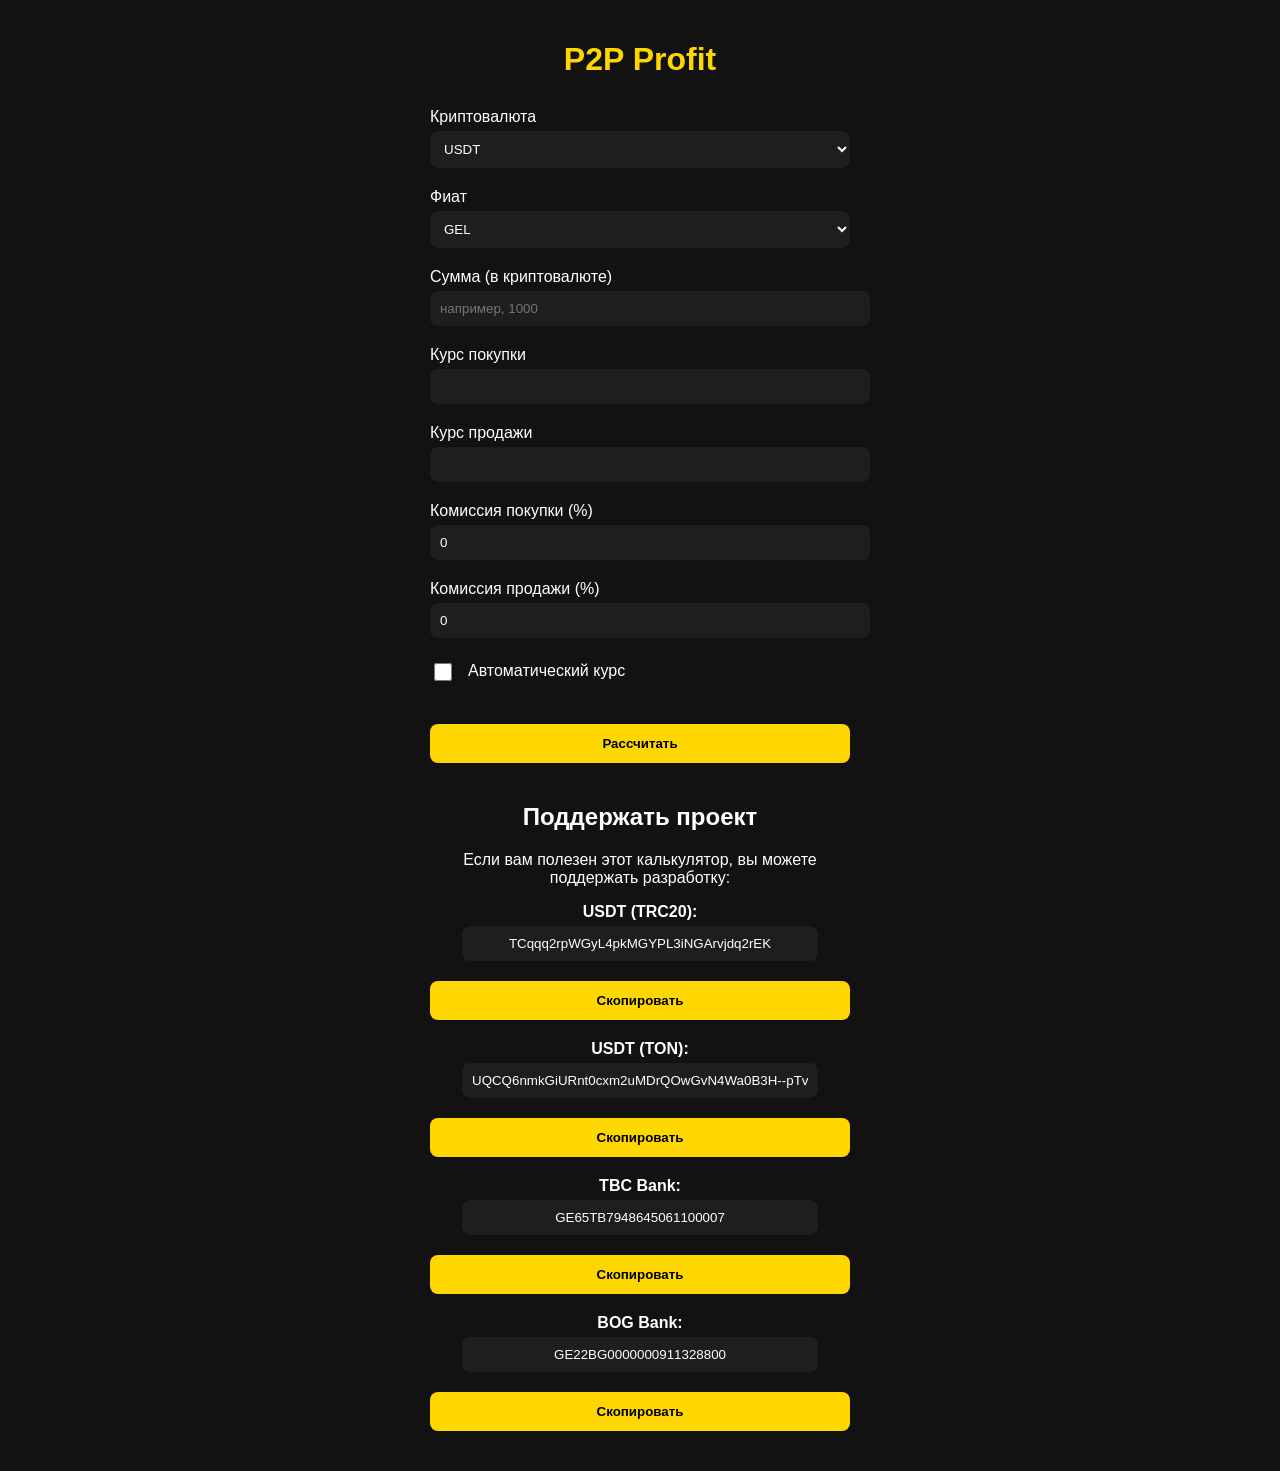
==== index.html @ 3b1125b8 "Update index.html" ====
<!DOCTYPE html>
<html lang="ru">
<head>
  <meta charset="UTF-8" />
  <meta name="viewport" content="width=device-width, initial-scale=1.0" />
  <title>P2P Profit</title>
  <link rel="stylesheet" href="style.css" />
  <script defer src="exchange-rate.js"></script>

  <!-- Google Analytics -->
  <script async src="https://www.googletagmanager.com/gtag/js?id=G-XE5ZMJ4SQ3"></script>
  <script>
    window.dataLayer = window.dataLayer || [];
    function gtag(){dataLayer.push(arguments);}
    gtag('js', new Date());
    gtag('config', 'G-XE5ZMJ4SQ3');
  </script>
</head>
<body>
  <div id="container">
    <h1>P2P Profit</h1>

    <div class="form-group">
      <label>Криптовалюта</label>
      <select id="crypto">
        <option value="tether">USDT</option>
        <option value="usd-coin">USDC</option>
        <option value="bitcoin">BTC</option>
        <option value="ethereum">ETH</option>
      </select>
    </div>

    <div class="form-group">
      <label>Фиат</label>
      <select id="fiat">
        <option value="gel">GEL</option>
        <option value="usd">USD</option>
        <option value="eur">EUR</option>
        <option value="rub">RUB</option>
      </select>
    </div>

    <div class="form-group">
      <label>Сумма (в криптовалюте)</label>
      <input type="number" id="amount" placeholder="например, 1000" />
    </div>

    <div class="form-group">
      <label>Курс покупки</label>
      <input type="number" id="buyRate" step="any" />
    </div>

    <div class="form-group">
      <label>Курс продажи</label>
      <input type="number" id="sellRate" step="any" />
    </div>

    <div class="form-group">
      <label>Комиссия покупки (%)</label>
      <input type="number" id="buyFee" value="0" />
    </div>

    <div class="form-group">
      <label>Комиссия продажи (%)</label>
      <input type="number" id="sellFee" value="0" />
    </div>

    <div class="form-group auto-rate">
      <label><input type="checkbox" id="autoRate" /> Автоматический курс</label>
    </div>

    <button onclick="calculateProfit()">Рассчитать</button>

    <div id="results" class="results-box">
      <p id="buyRateResult"></p>
      <p id="sellRateResult"></p>
      <p id="spreadNoFee"></p>
      <p id="spreadWithFee"></p>
      <p id="spent"></p>
      <p id="received"></p>
      <p id="netProfit"></p>
    </div>

    <!-- Блок поддержки -->
    <div style="text-align: center; margin-top: 40px;">
      <h2>Поддержать проект</h2>
      <p>Если вам полезен этот калькулятор, вы можете поддержать разработку:</p>

      <div style="margin-bottom: 20px;">
        <strong>USDT (TRC20):</strong><br>
        <input type="text" id="usdtTRC" value="TCqqq2rpWGyL4pkMGYPL3iNGArvjdq2rEK" readonly style="width: 80%; text-align: center;">
        <button onclick="copyToClipboard('usdtTRC')">Скопировать</button>
      </div>

      <div style="margin-bottom: 20px;">
        <strong>USDT (TON):</strong><br>
        <input type="text" id="usdtTON" value="UQCQ6nmkGiURnt0cxm2uMDrQOwGvN4Wa0B3H--pTvqBwQ6Vh" readonly style="width: 80%; text-align: center;">
        <button onclick="copyToClipboard('usdtTON')">Скопировать</button>
      </div>

      <div style="margin-bottom: 20px;">
        <strong>TBC Bank:</strong><br>
        <input type="text" id="tbcBank" value="GE65TB7948645061100007" readonly style="width: 80%; text-align: center;">
        <button onclick="copyToClipboard('tbcBank')">Скопировать</button>
      </div>

      <div style="margin-bottom: 20px;">
        <strong>BOG Bank:</strong><br>
        <input type="text" id="bogBank" value="GE22BG0000000911328800" readonly style="width: 80%; text-align: center;">
        <button onclick="copyToClipboard('bogBank')">Скопировать</button>
      </div>

      <p id="copyStatus" style="color: green; font-weight: bold;"></p>
    </div>

    <script>
      function copyToClipboard(id) {
        const input = document.getElementById(id);
        input.select();
        input.setSelectionRange(0, 99999);
        document.execCommand("copy");
        const status = document.getElementById("copyStatus");
        status.textContent = "Скопировано!";
        setTimeout(() => { status.textContent = ""; }, 2000);
      }
    </script>
  </div>
</body>
</html>
---- style.css ----
body {
  background-color: #121212;
  color: white;
  font-family: sans-serif;
  margin: 0;
  padding: 0 15px;
}
#container {
  max-width: 420px;
  margin: 0 auto;
  padding: 20px;
}
h1 {
  color: #FFD700;
  text-align: center;
  margin-bottom: 30px;
}
input, select {
  width: 100%;
  padding: 10px;
  margin-top: 5px;
  border: none;
  border-radius: 8px;
  background-color: #1e1e1e;
  color: white;
}
button {
  background-color: #FFD700;
  color: black;
  padding: 12px;
  width: 100%;
  border: none;
  border-radius: 8px;
  font-weight: bold;
  margin-top: 20px;
}
.form-group {
  margin-bottom: 20px;
}
.auto-rate label {
  display: flex;
  align-items: center;
  gap: 10px;
}
.ad-banner {
  background-color: #2e2e2e;
  padding: 10px;
  border-radius: 8px;
  margin-top: 15px;
  text-align: center;
}
.results-box {
  margin-top: 20px;
}
.results-box p {
  margin: 4px 0;
}
.results-box p span {
  color: #FFD700;
}
#autoRate {
  width: 18px;
  height: 18px;
  accent-color: #FFD700;
  vertical-align: middle;
  margin-right: 6px;
}
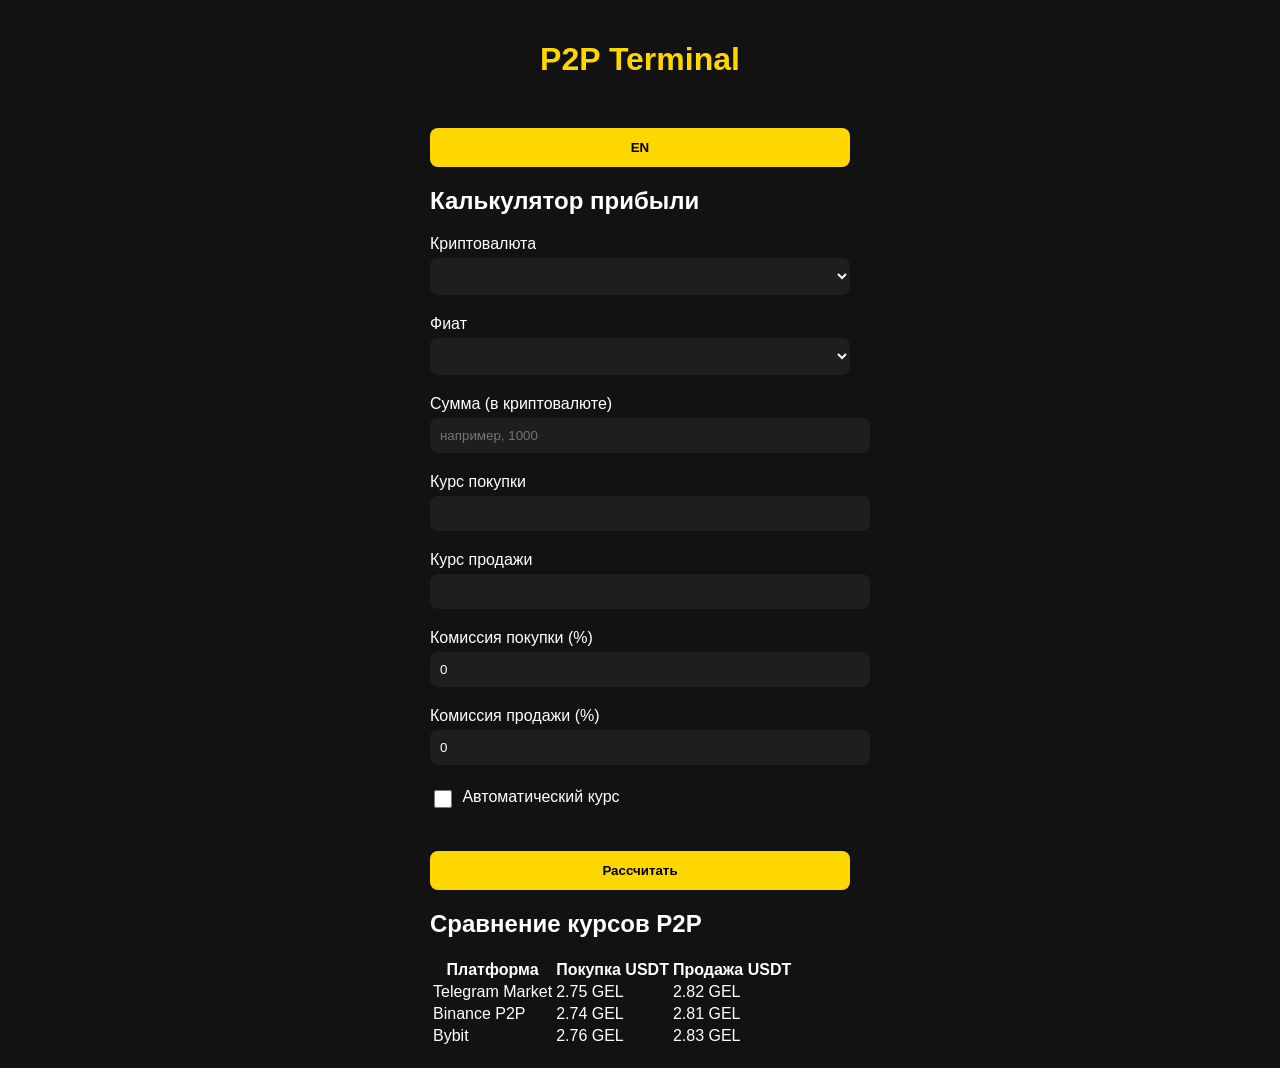
==== commit 7183a1a9: "Update index.html" ====
--- a/index.html
+++ b/index.html
@@ -3,70 +3,61 @@
 <head>
   <meta charset="UTF-8" />
   <meta name="viewport" content="width=device-width, initial-scale=1.0" />
-  <title>P2P Profit</title>
+  <title>P2P Terminal</title>
   <link rel="stylesheet" href="style.css" />
   <script defer src="exchange-rate.js"></script>
-
-  <!-- Google Analytics -->
-  <script async src="https://www.googletagmanager.com/gtag/js?id=G-XE5ZMJ4SQ3"></script>
-  <script>
-    window.dataLayer = window.dataLayer || [];
-    function gtag(){dataLayer.push(arguments);}
-    gtag('js', new Date());
-    gtag('config', 'G-XE5ZMJ4SQ3');
-  </script>
 </head>
 <body>
-  <div id="container">
-    <h1>P2P Profit</h1>
+<div id="container">
+
+  <div class="header">
+    <h1 id="title">P2P Terminal</h1>
+    <button id="language-toggle" onclick="switchLanguage()">EN</button>
+  </div>
+
+  <!-- Калькулятор -->
+  <section id="calculator" class="card">
+    <h2>Калькулятор прибыли</h2>
 
     <div class="form-group">
-      <label>Криптовалюта</label>
-      <select id="crypto">
-        <option value="tether">USDT</option>
-        <option value="usd-coin">USDC</option>
-        <option value="bitcoin">BTC</option>
-        <option value="ethereum">ETH</option>
-      </select>
+      <label id="label-crypto">Криптовалюта</label>
+      <select id="crypto"></select>
     </div>
 
     <div class="form-group">
-      <label>Фиат</label>
-      <select id="fiat">
-        <option value="gel">GEL</option>
-        <option value="usd">USD</option>
-        <option value="eur">EUR</option>
-        <option value="rub">RUB</option>
-      </select>
+      <label id="label-fiat">Фиат</label>
+      <select id="fiat"></select>
     </div>
 
     <div class="form-group">
-      <label>Сумма (в криптовалюте)</label>
+      <label id="label-amount">Сумма (в криптовалюте)</label>
       <input type="number" id="amount" placeholder="например, 1000" />
     </div>
 
     <div class="form-group">
-      <label>Курс покупки</label>
+      <label id="label-buy">Курс покупки</label>
       <input type="number" id="buyRate" step="any" />
     </div>
 
     <div class="form-group">
-      <label>Курс продажи</label>
+      <label id="label-sell">Курс продажи</label>
       <input type="number" id="sellRate" step="any" />
     </div>
 
     <div class="form-group">
-      <label>Комиссия покупки (%)</label>
+      <label id="label-buyFee">Комиссия покупки (%)</label>
       <input type="number" id="buyFee" value="0" />
     </div>
 
     <div class="form-group">
-      <label>Комиссия продажи (%)</label>
+      <label id="label-sellFee">Комиссия продажи (%)</label>
       <input type="number" id="sellFee" value="0" />
     </div>
 
-    <div class="form-group auto-rate">
-      <label><input type="checkbox" id="autoRate" /> Автоматический курс</label>
+    <div class="form-group">
+      <label id="label-auto">
+        <input type="checkbox" id="autoRate" /> Автоматический курс
+      </label>
     </div>
 
     <button onclick="calculateProfit()">Рассчитать</button>
@@ -80,50 +71,39 @@
       <p id="received"></p>
       <p id="netProfit"></p>
     </div>
+  </section>
 
-    <!-- Блок поддержки -->
-    <div style="text-align: center; margin-top: 40px;">
-      <h2>Поддержать проект</h2>
-      <p>Если вам полезен этот калькулятор, вы можете поддержать разработку:</p>
+  <!-- Таблица -->
+  <section id="rates" class="card">
+    <h2>Сравнение курсов P2P</h2>
+    <table>
+      <thead>
+        <tr>
+          <th>Платформа</th>
+          <th>Покупка USDT</th>
+          <th>Продажа USDT</th>
+        </tr>
+      </thead>
+      <tbody>
+        <tr>
+          <td>Telegram Market</td>
+          <td>2.75 GEL</td>
+          <td>2.82 GEL</td>
+        </tr>
+        <tr>
+          <td>Binance P2P</td>
+          <td>2.74 GEL</td>
+          <td>2.81 GEL</td>
+        </tr>
+        <tr>
+          <td>Bybit</td>
+          <td>2.76 GEL</td>
+          <td>2.83 GEL</td>
+        </tr>
+      </tbody>
+    </table>
+  </section>
 
-      <div style="margin-bottom: 20px;">
-        <strong>USDT (TRC20):</strong><br>
-        <input type="text" id="usdtTRC" value="TCqqq2rpWGyL4pkMGYPL3iNGArvjdq2rEK" readonly style="width: 80%; text-align: center;">
-        <button onclick="copyToClipboard('usdtTRC')">Скопировать</button>
-      </div>
-
-      <div style="margin-bottom: 20px;">
-        <strong>USDT (TON):</strong><br>
-        <input type="text" id="usdtTON" value="UQCQ6nmkGiURnt0cxm2uMDrQOwGvN4Wa0B3H--pTvqBwQ6Vh" readonly style="width: 80%; text-align: center;">
-        <button onclick="copyToClipboard('usdtTON')">Скопировать</button>
-      </div>
-
-      <div style="margin-bottom: 20px;">
-        <strong>TBC Bank:</strong><br>
-        <input type="text" id="tbcBank" value="GE65TB7948645061100007" readonly style="width: 80%; text-align: center;">
-        <button onclick="copyToClipboard('tbcBank')">Скопировать</button>
-      </div>
-
-      <div style="margin-bottom: 20px;">
-        <strong>BOG Bank:</strong><br>
-        <input type="text" id="bogBank" value="GE22BG0000000911328800" readonly style="width: 80%; text-align: center;">
-        <button onclick="copyToClipboard('bogBank')">Скопировать</button>
-      </div>
-
-      <p id="copyStatus" style="color: green; font-weight: bold;"></p>
-    </div>
-
-    <script>
-      function copyToClipboard(id) {
-        const input = document.getElementById(id);
-        input.select();
-        input.setSelectionRange(0, 99999);
-        document.execCommand("copy");
-        const status = document.getElementById("copyStatus");
-        status.textContent = "Скопировано!";
-        setTimeout(() => { status.textContent = ""; }, 2000);
-      }
-    </script>
-  </div>
+</div>
 </body>
-</html>+</html>
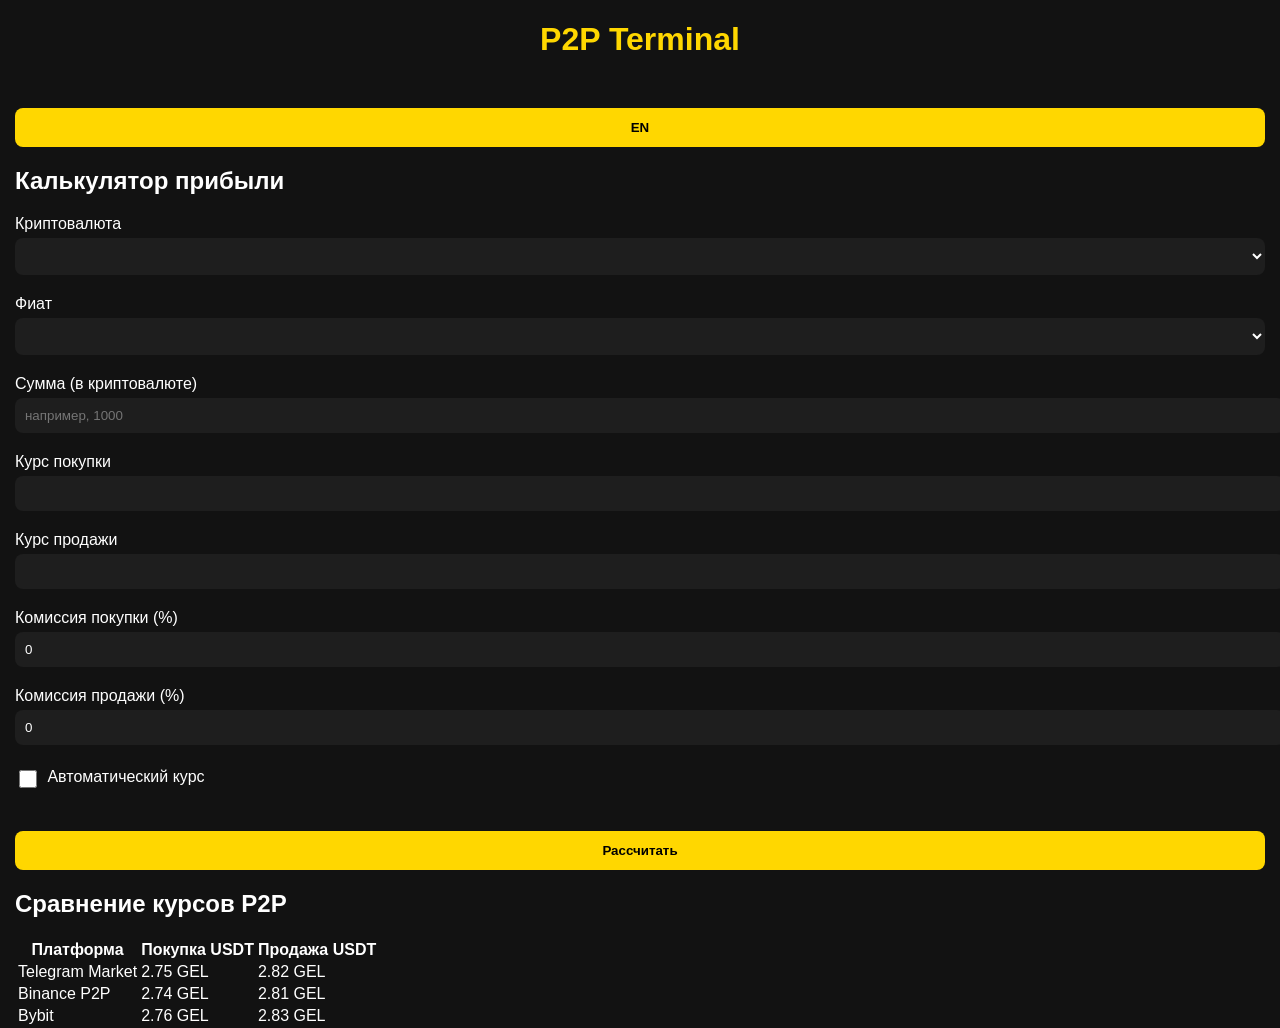
==== commit 4cef2519: "Update index.html" ====
--- a/index.html
+++ b/index.html
@@ -8,102 +8,90 @@
   <script defer src="exchange-rate.js"></script>
 </head>
 <body>
-<div id="container">
+  <header>
+    <div class="container">
+      <h1>P2P Terminal</h1>
+      <button id="language-toggle" onclick="switchLanguage()">EN</button>
+    </div>
+  </header>
 
-  <div class="header">
-    <h1 id="title">P2P Terminal</h1>
-    <button id="language-toggle" onclick="switchLanguage()">EN</button>
-  </div>
+  <main class="container">
+    <!-- Калькулятор -->
+    <section class="panel">
+      <h2>Калькулятор прибыли</h2>
 
-  <!-- Калькулятор -->
-  <section id="calculator" class="card">
-    <h2>Калькулятор прибыли</h2>
+      <div class="form-grid">
+        <div class="form-group">
+          <label id="label-crypto">Криптовалюта</label>
+          <select id="crypto"></select>
+        </div>
+        <div class="form-group">
+          <label id="label-fiat">Фиат</label>
+          <select id="fiat"></select>
+        </div>
+        <div class="form-group">
+          <label id="label-amount">Сумма (в криптовалюте)</label>
+          <input type="number" id="amount" placeholder="например, 1000" />
+        </div>
+        <div class="form-group">
+          <label id="label-buy">Курс покупки</label>
+          <input type="number" id="buyRate" step="any" />
+        </div>
+        <div class="form-group">
+          <label id="label-sell">Курс продажи</label>
+          <input type="number" id="sellRate" step="any" />
+        </div>
+        <div class="form-group">
+          <label id="label-buyFee">Комиссия покупки (%)</label>
+          <input type="number" id="buyFee" value="0" />
+        </div>
+        <div class="form-group">
+          <label id="label-sellFee">Комиссия продажи (%)</label>
+          <input type="number" id="sellFee" value="0" />
+        </div>
+        <div class="form-group full-width">
+          <label id="label-auto">
+            <input type="checkbox" id="autoRate" /> Автоматический курс
+          </label>
+        </div>
+      </div>
 
-    <div class="form-group">
-      <label id="label-crypto">Криптовалюта</label>
-      <select id="crypto"></select>
-    </div>
+      <button class="calculate-btn" onclick="calculateProfit()">Рассчитать</button>
 
-    <div class="form-group">
-      <label id="label-fiat">Фиат</label>
-      <select id="fiat"></select>
-    </div>
+      <div id="results" class="results-box"></div>
+    </section>
 
-    <div class="form-group">
-      <label id="label-amount">Сумма (в криптовалюте)</label>
-      <input type="number" id="amount" placeholder="например, 1000" />
-    </div>
-
-    <div class="form-group">
-      <label id="label-buy">Курс покупки</label>
-      <input type="number" id="buyRate" step="any" />
-    </div>
-
-    <div class="form-group">
-      <label id="label-sell">Курс продажи</label>
-      <input type="number" id="sellRate" step="any" />
-    </div>
-
-    <div class="form-group">
-      <label id="label-buyFee">Комиссия покупки (%)</label>
-      <input type="number" id="buyFee" value="0" />
-    </div>
-
-    <div class="form-group">
-      <label id="label-sellFee">Комиссия продажи (%)</label>
-      <input type="number" id="sellFee" value="0" />
-    </div>
-
-    <div class="form-group">
-      <label id="label-auto">
-        <input type="checkbox" id="autoRate" /> Автоматический курс
-      </label>
-    </div>
-
-    <button onclick="calculateProfit()">Рассчитать</button>
-
-    <div id="results" class="results-box">
-      <p id="buyRateResult"></p>
-      <p id="sellRateResult"></p>
-      <p id="spreadNoFee"></p>
-      <p id="spreadWithFee"></p>
-      <p id="spent"></p>
-      <p id="received"></p>
-      <p id="netProfit"></p>
-    </div>
-  </section>
-
-  <!-- Таблица -->
-  <section id="rates" class="card">
-    <h2>Сравнение курсов P2P</h2>
-    <table>
-      <thead>
-        <tr>
-          <th>Платформа</th>
-          <th>Покупка USDT</th>
-          <th>Продажа USDT</th>
-        </tr>
-      </thead>
-      <tbody>
-        <tr>
-          <td>Telegram Market</td>
-          <td>2.75 GEL</td>
-          <td>2.82 GEL</td>
-        </tr>
-        <tr>
-          <td>Binance P2P</td>
-          <td>2.74 GEL</td>
-          <td>2.81 GEL</td>
-        </tr>
-        <tr>
-          <td>Bybit</td>
-          <td>2.76 GEL</td>
-          <td>2.83 GEL</td>
-        </tr>
-      </tbody>
-    </table>
-  </section>
-
-</div>
+    <!-- Курсы -->
+    <section class="panel">
+      <h2>Сравнение курсов P2P</h2>
+      <table>
+        <thead>
+          <tr>
+            <th>Платформа</th>
+            <th>Покупка USDT</th>
+            <th>Продажа USDT</th>
+          </tr>
+        </thead>
+        <tbody>
+          <tr>
+            <td>Telegram Market</td>
+            <td>2.75 GEL</td>
+            <td>2.82 GEL</td>
+          </tr>
+          <tr>
+            <td>Binance P2P</td>
+            <td>2.74 GEL</td>
+            <td>2.81 GEL</td>
+          </tr>
+          <tr>
+            <td>Bybit</td>
+            <td>2.76 GEL</td>
+            <td>2.83 GEL</td>
+          </tr>
+        </tbody>
+      </table>
+    </section>
+  </main>
 </body>
 </html>
+
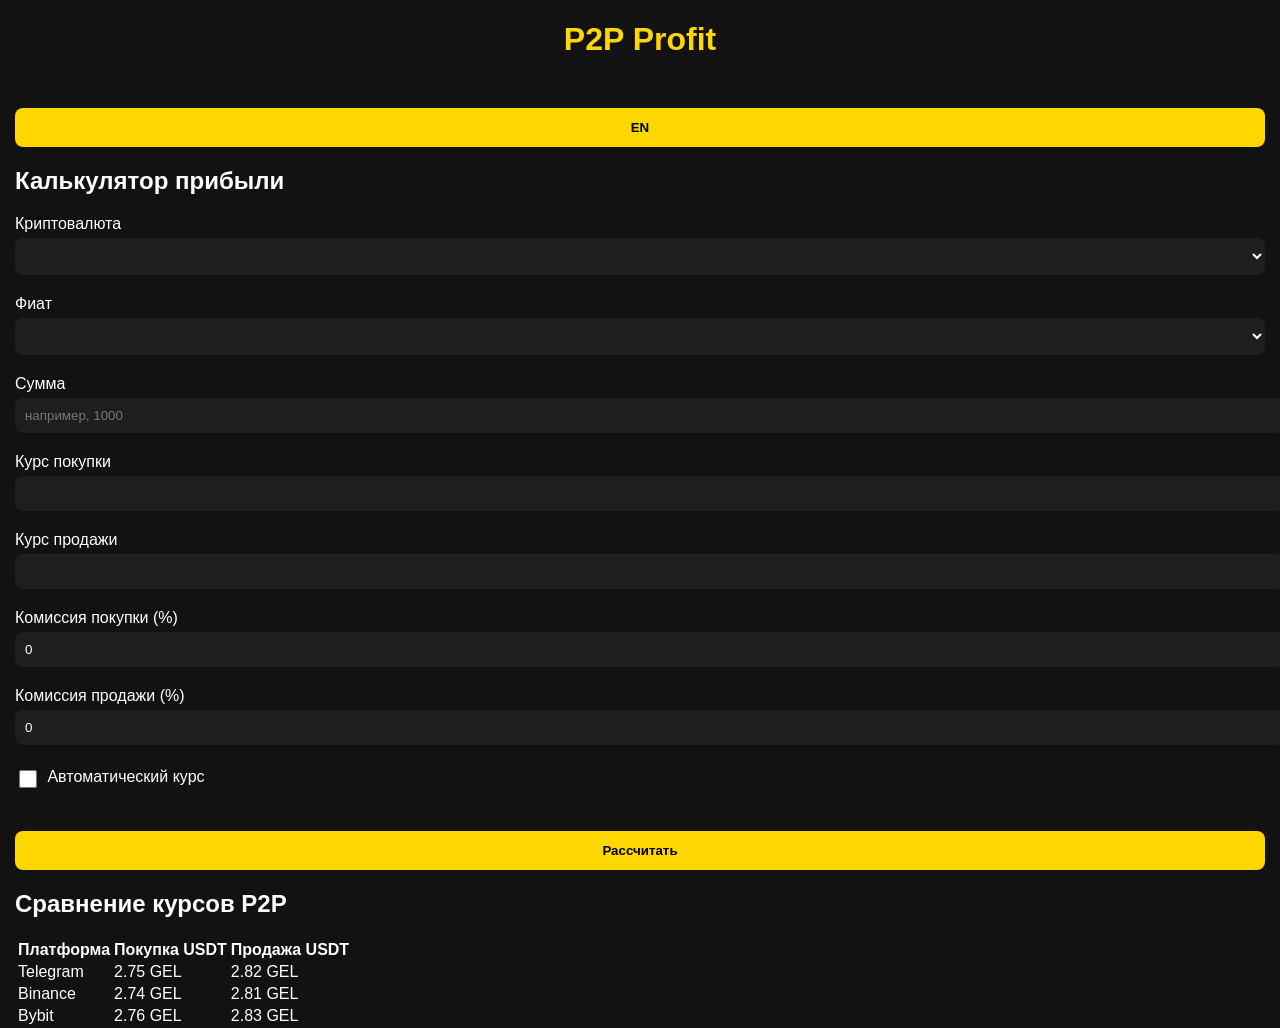
==== commit 87d3375f: "Update index.html" ====
--- a/index.html
+++ b/index.html
@@ -3,21 +3,18 @@
 <head>
   <meta charset="UTF-8" />
   <meta name="viewport" content="width=device-width, initial-scale=1.0" />
-  <title>P2P Terminal</title>
+  <title>P2P Profit — Веб</title>
   <link rel="stylesheet" href="style.css" />
   <script defer src="exchange-rate.js"></script>
 </head>
 <body>
-  <header>
-    <div class="container">
-      <h1>P2P Terminal</h1>
+  <div class="container">
+    <header class="header">
+      <h1>P2P Profit</h1>
       <button id="language-toggle" onclick="switchLanguage()">EN</button>
-    </div>
-  </header>
+    </header>
 
-  <main class="container">
-    <!-- Калькулятор -->
-    <section class="panel">
+    <section class="calculator card">
       <h2>Калькулятор прибыли</h2>
 
       <div class="form-grid">
@@ -30,16 +27,16 @@
           <select id="fiat"></select>
         </div>
         <div class="form-group">
-          <label id="label-amount">Сумма (в криптовалюте)</label>
+          <label id="label-amount">Сумма</label>
           <input type="number" id="amount" placeholder="например, 1000" />
         </div>
         <div class="form-group">
           <label id="label-buy">Курс покупки</label>
-          <input type="number" id="buyRate" step="any" />
+          <input type="number" id="buyRate" />
         </div>
         <div class="form-group">
           <label id="label-sell">Курс продажи</label>
-          <input type="number" id="sellRate" step="any" />
+          <input type="number" id="sellRate" />
         </div>
         <div class="form-group">
           <label id="label-buyFee">Комиссия покупки (%)</label>
@@ -49,20 +46,16 @@
           <label id="label-sellFee">Комиссия продажи (%)</label>
           <input type="number" id="sellFee" value="0" />
         </div>
-        <div class="form-group full-width">
-          <label id="label-auto">
-            <input type="checkbox" id="autoRate" /> Автоматический курс
-          </label>
+        <div class="form-group checkbox">
+          <label><input type="checkbox" id="autoRate" /> Автоматический курс</label>
         </div>
       </div>
 
       <button class="calculate-btn" onclick="calculateProfit()">Рассчитать</button>
-
       <div id="results" class="results-box"></div>
     </section>
 
-    <!-- Курсы -->
-    <section class="panel">
+    <section class="rates card">
       <h2>Сравнение курсов P2P</h2>
       <table>
         <thead>
@@ -74,12 +67,12 @@
         </thead>
         <tbody>
           <tr>
-            <td>Telegram Market</td>
+            <td>Telegram</td>
             <td>2.75 GEL</td>
             <td>2.82 GEL</td>
           </tr>
           <tr>
-            <td>Binance P2P</td>
+            <td>Binance</td>
             <td>2.74 GEL</td>
             <td>2.81 GEL</td>
           </tr>
@@ -91,7 +84,7 @@
         </tbody>
       </table>
     </section>
-  </main>
+  </div>
 </body>
 </html>
 
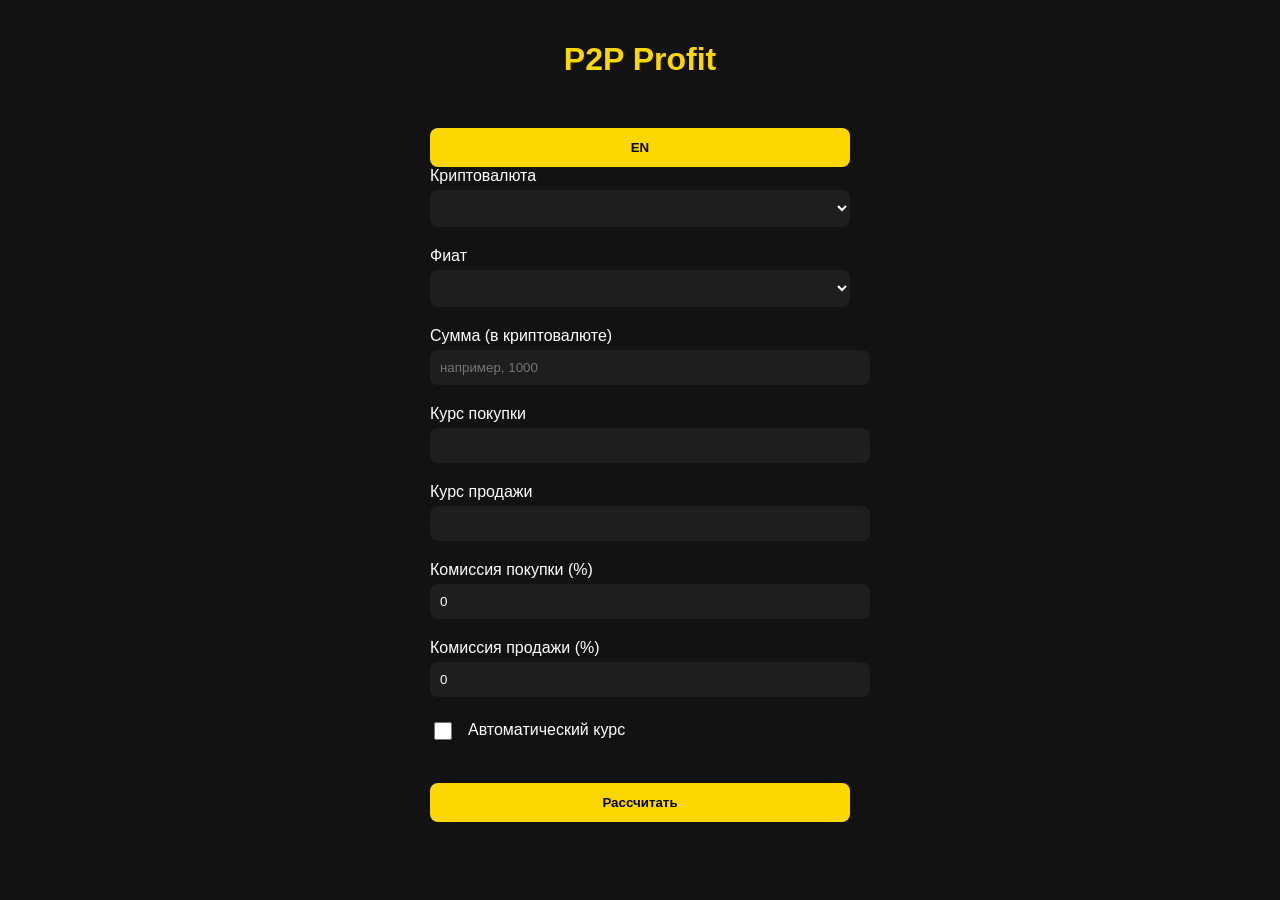
==== commit b82c95eb: "Update index.html" ====
--- a/index.html
+++ b/index.html
@@ -3,88 +3,74 @@
 <head>
   <meta charset="UTF-8" />
   <meta name="viewport" content="width=device-width, initial-scale=1.0" />
-  <title>P2P Profit — Веб</title>
+  <title>P2P Profit</title>
   <link rel="stylesheet" href="style.css" />
   <script defer src="exchange-rate.js"></script>
 </head>
 <body>
-  <div class="container">
-    <header class="header">
-      <h1>P2P Profit</h1>
+<div id="container">
+
+  <!-- Заголовок и кнопка языка -->
+  <div class="header">
+    <h1 id="title">P2P Profit</h1>
+    <div class="lang-btn-wrapper">
       <button id="language-toggle" onclick="switchLanguage()">EN</button>
-    </header>
+    </div>
+  </div>
 
-    <section class="calculator card">
-      <h2>Калькулятор прибыли</h2>
+  <div class="form-group">
+    <label id="label-crypto">Криптовалюта</label>
+    <select id="crypto"></select>
+  </div>
 
-      <div class="form-grid">
-        <div class="form-group">
-          <label id="label-crypto">Криптовалюта</label>
-          <select id="crypto"></select>
-        </div>
-        <div class="form-group">
-          <label id="label-fiat">Фиат</label>
-          <select id="fiat"></select>
-        </div>
-        <div class="form-group">
-          <label id="label-amount">Сумма</label>
-          <input type="number" id="amount" placeholder="например, 1000" />
-        </div>
-        <div class="form-group">
-          <label id="label-buy">Курс покупки</label>
-          <input type="number" id="buyRate" />
-        </div>
-        <div class="form-group">
-          <label id="label-sell">Курс продажи</label>
-          <input type="number" id="sellRate" />
-        </div>
-        <div class="form-group">
-          <label id="label-buyFee">Комиссия покупки (%)</label>
-          <input type="number" id="buyFee" value="0" />
-        </div>
-        <div class="form-group">
-          <label id="label-sellFee">Комиссия продажи (%)</label>
-          <input type="number" id="sellFee" value="0" />
-        </div>
-        <div class="form-group checkbox">
-          <label><input type="checkbox" id="autoRate" /> Автоматический курс</label>
-        </div>
-      </div>
+  <div class="form-group">
+    <label id="label-fiat">Фиат</label>
+    <select id="fiat"></select>
+  </div>
 
-      <button class="calculate-btn" onclick="calculateProfit()">Рассчитать</button>
-      <div id="results" class="results-box"></div>
-    </section>
+  <div class="form-group">
+    <label id="label-amount">Сумма (в криптовалюте)</label>
+    <input type="number" id="amount" placeholder="например, 1000" />
+  </div>
 
-    <section class="rates card">
-      <h2>Сравнение курсов P2P</h2>
-      <table>
-        <thead>
-          <tr>
-            <th>Платформа</th>
-            <th>Покупка USDT</th>
-            <th>Продажа USDT</th>
-          </tr>
-        </thead>
-        <tbody>
-          <tr>
-            <td>Telegram</td>
-            <td>2.75 GEL</td>
-            <td>2.82 GEL</td>
-          </tr>
-          <tr>
-            <td>Binance</td>
-            <td>2.74 GEL</td>
-            <td>2.81 GEL</td>
-          </tr>
-          <tr>
-            <td>Bybit</td>
-            <td>2.76 GEL</td>
-            <td>2.83 GEL</td>
-          </tr>
-        </tbody>
-      </table>
-    </section>
+  <div class="form-group">
+    <label id="label-buy">Курс покупки</label>
+    <input type="number" id="buyRate" step="any" />
   </div>
+
+  <div class="form-group">
+    <label id="label-sell">Курс продажи</label>
+    <input type="number" id="sellRate" step="any" />
+  </div>
+
+  <div class="form-group">
+    <label id="label-buyFee">Комиссия покупки (%)</label>
+    <input type="number" id="buyFee" value="0" />
+  </div>
+
+  <div class="form-group">
+    <label id="label-sellFee">Комиссия продажи (%)</label>
+    <input type="number" id="sellFee" value="0" />
+  </div>
+
+  <div class="form-group auto-rate">
+    <label id="label-auto">
+      <input type="checkbox" id="autoRate" /> Автоматический курс
+    </label>
+  </div>
+
+  <button onclick="calculateProfit()">Рассчитать</button>
+
+  <div id="results" class="results-box">
+    <p id="buyRateResult"></p>
+    <p id="sellRateResult"></p>
+    <p id="spreadNoFee"></p>
+    <p id="spreadWithFee"></p>
+    <p id="spent"></p>
+    <p id="received"></p>
+    <p id="netProfit"></p>
+  </div>
+
+</div>
 </body>
 </html>
-
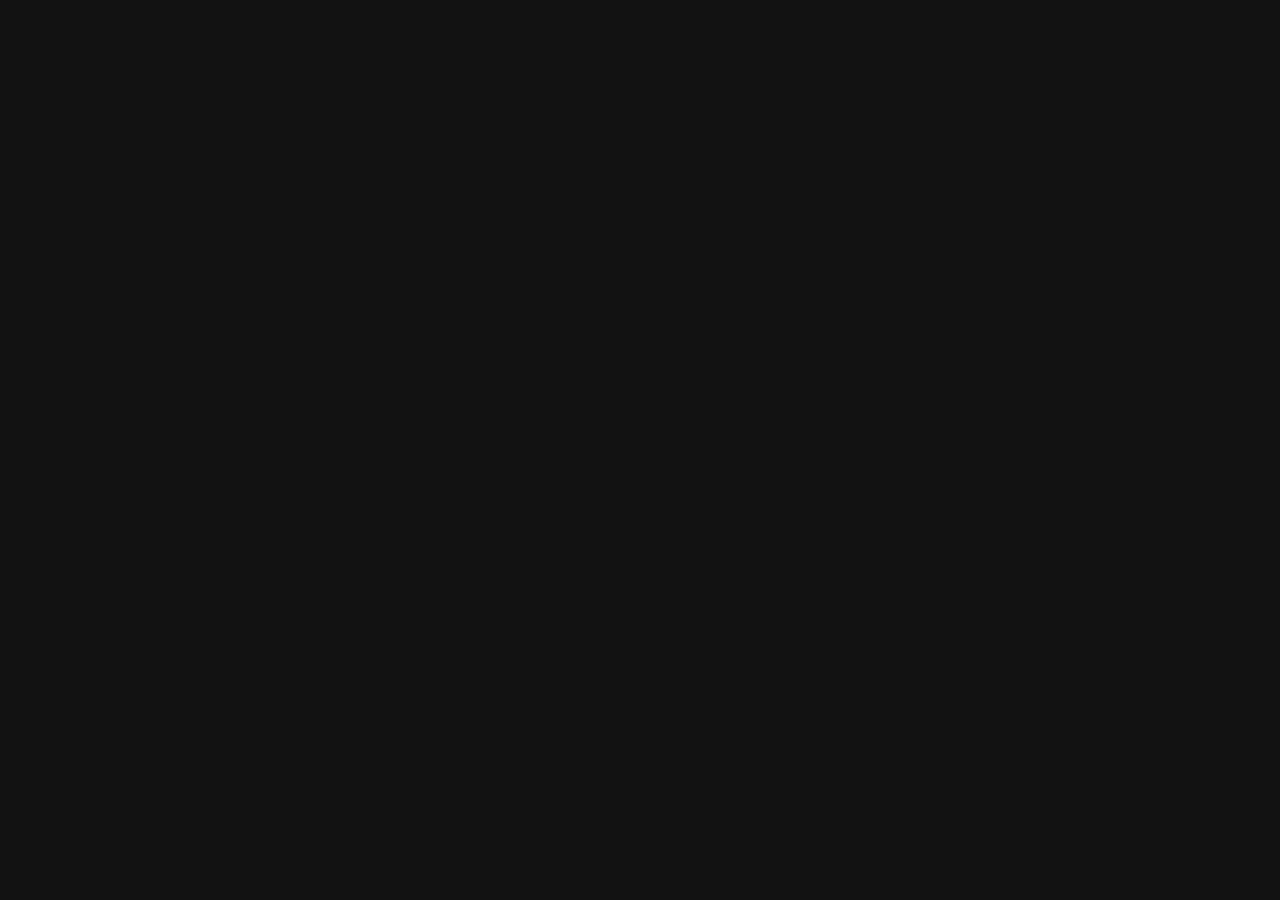
==== commit 9a7aa4e8: "Update index.html" ====
--- a/index.html
+++ b/index.html
@@ -4,73 +4,19 @@
   <meta charset="UTF-8" />
   <meta name="viewport" content="width=device-width, initial-scale=1.0" />
   <title>P2P Profit</title>
+
+  <!-- Google Analytics -->
+  <script async src="https://www.googletagmanager.com/gtag/js?id=G-XXXXXXXXXX"></script>
+  <script>
+    window.dataLayer = window.dataLayer || [];
+    function gtag(){dataLayer.push(arguments);}
+    gtag('js', new Date());
+    gtag('config', 'G-XXXXXXXXXX');
+  </script>
+
   <link rel="stylesheet" href="style.css" />
   <script defer src="exchange-rate.js"></script>
 </head>
 <body>
 <div id="container">
-
-  <!-- Заголовок и кнопка языка -->
-  <div class="header">
-    <h1 id="title">P2P Profit</h1>
-    <div class="lang-btn-wrapper">
-      <button id="language-toggle" onclick="switchLanguage()">EN</button>
-    </div>
-  </div>
-
-  <div class="form-group">
-    <label id="label-crypto">Криптовалюта</label>
-    <select id="crypto"></select>
-  </div>
-
-  <div class="form-group">
-    <label id="label-fiat">Фиат</label>
-    <select id="fiat"></select>
-  </div>
-
-  <div class="form-group">
-    <label id="label-amount">Сумма (в криптовалюте)</label>
-    <input type="number" id="amount" placeholder="например, 1000" />
-  </div>
-
-  <div class="form-group">
-    <label id="label-buy">Курс покупки</label>
-    <input type="number" id="buyRate" step="any" />
-  </div>
-
-  <div class="form-group">
-    <label id="label-sell">Курс продажи</label>
-    <input type="number" id="sellRate" step="any" />
-  </div>
-
-  <div class="form-group">
-    <label id="label-buyFee">Комиссия покупки (%)</label>
-    <input type="number" id="buyFee" value="0" />
-  </div>
-
-  <div class="form-group">
-    <label id="label-sellFee">Комиссия продажи (%)</label>
-    <input type="number" id="sellFee" value="0" />
-  </div>
-
-  <div class="form-group auto-rate">
-    <label id="label-auto">
-      <input type="checkbox" id="autoRate" /> Автоматический курс
-    </label>
-  </div>
-
-  <button onclick="calculateProfit()">Рассчитать</button>
-
-  <div id="results" class="results-box">
-    <p id="buyRateResult"></p>
-    <p id="sellRateResult"></p>
-    <p id="spreadNoFee"></p>
-    <p id="spreadWithFee"></p>
-    <p id="spent"></p>
-    <p id="received"></p>
-    <p id="netProfit"></p>
-  </div>
-
-</div>
-</body>
-</html>
+  <!-- Остальной код без изменений -->
--- a/style.css
+++ b/style.css
@@ -1,4 +1,3 @@
-
 body {
   background-color: #121212;
   color: white;
@@ -6,16 +5,43 @@
   margin: 0;
   padding: 0 15px;
 }
+
 #container {
   max-width: 420px;
   margin: 0 auto;
   padding: 20px;
+  position: relative;
 }
+
+.header {
+  display: flex;
+  justify-content: center;
+  align-items: center;
+  position: relative;
+}
+
 h1 {
   color: #FFD700;
+  margin-bottom: 30px;
+  font-size: 28px;
   text-align: center;
-  margin-bottom: 30px;
 }
+
+#language-toggle {
+  position: absolute;
+  right: 0;
+  top: 0;
+  background-color: #FFD700;
+  color: black;
+  border: none;
+  border-radius: 8px;
+  font-weight: bold;
+  padding: 6px 10px;
+  cursor: pointer;
+  font-size: 14px;
+  line-height: 1;
+}
+
 input, select {
   width: 100%;
   padding: 10px;
@@ -25,6 +51,7 @@
   background-color: #1e1e1e;
   color: white;
 }
+
 button {
   background-color: #FFD700;
   color: black;
@@ -35,30 +62,29 @@
   font-weight: bold;
   margin-top: 20px;
 }
+
 .form-group {
   margin-bottom: 20px;
 }
+
 .auto-rate label {
   display: flex;
   align-items: center;
   gap: 10px;
 }
-.ad-banner {
-  background-color: #2e2e2e;
-  padding: 10px;
-  border-radius: 8px;
-  margin-top: 15px;
-  text-align: center;
-}
+
 .results-box {
   margin-top: 20px;
 }
+
 .results-box p {
   margin: 4px 0;
 }
+
 .results-box p span {
   color: #FFD700;
 }
+
 #autoRate {
   width: 18px;
   height: 18px;
@@ -66,3 +92,28 @@
   vertical-align: middle;
   margin-right: 6px;
 }
+.lang-btn-wrapper {
+  position: absolute;
+  top: 28px;
+  right: 16px;
+}
+
+#language-toggle {
+  width: 36px;
+  height: 36px;
+  padding: 0;
+  border: none;
+  background-color: #FFD700;
+  color: black;
+  font-weight: bold;
+  border-radius: 8px;
+  font-size: 14px;
+  box-shadow: 0 0 8px rgba(255, 215, 0, 0.4);
+  cursor: pointer;
+  transition: 0.2s;
+}
+
+#language-toggle:hover {
+  background-color: #ffe44c;
+  transform: scale(1.05);
+}
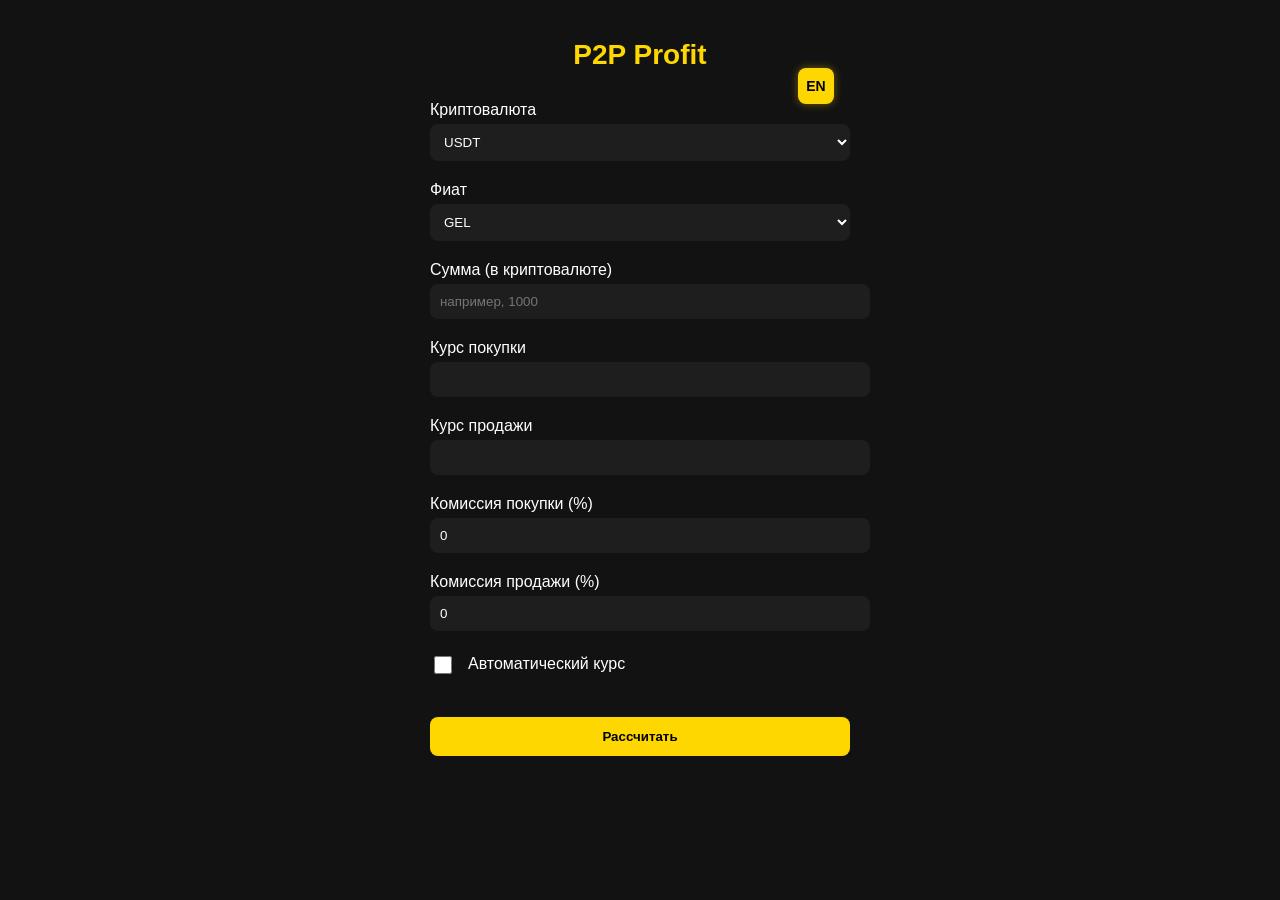
==== commit a4e762f0: "Update index.html" ====
--- a/index.html
+++ b/index.html
@@ -19,4 +19,68 @@
 </head>
 <body>
 <div id="container">
-  <!-- Остальной код без изменений -->
+
+  <!-- Заголовок и кнопка языка -->
+  <div class="header">
+    <h1 id="title">P2P Profit</h1>
+    <div class="lang-btn-wrapper">
+      <button id="language-toggle" onclick="switchLanguage()">EN</button>
+    </div>
+  </div>
+
+  <div class="form-group">
+    <label id="label-crypto">Криптовалюта</label>
+    <select id="crypto"></select>
+  </div>
+
+  <div class="form-group">
+    <label id="label-fiat">Фиат</label>
+    <select id="fiat"></select>
+  </div>
+
+  <div class="form-group">
+    <label id="label-amount">Сумма (в криптовалюте)</label>
+    <input type="number" id="amount" placeholder="например, 1000" />
+  </div>
+
+  <div class="form-group">
+    <label id="label-buy">Курс покупки</label>
+    <input type="number" id="buyRate" step="any" />
+  </div>
+
+  <div class="form-group">
+    <label id="label-sell">Курс продажи</label>
+    <input type="number" id="sellRate" step="any" />
+  </div>
+
+  <div class="form-group">
+    <label id="label-buyFee">Комиссия покупки (%)</label>
+    <input type="number" id="buyFee" value="0" />
+  </div>
+
+  <div class="form-group">
+    <label id="label-sellFee">Комиссия продажи (%)</label>
+    <input type="number" id="sellFee" value="0" />
+  </div>
+
+  <div class="form-group auto-rate">
+    <label id="label-auto">
+      <input type="checkbox" id="autoRate" /> Автоматический курс
+    </label>
+  </div>
+
+  <button onclick="calculateProfit()">Рассчитать</button>
+
+  <div id="results" class="results-box">
+    <p id="buyRateResult"></p>
+    <p id="sellRateResult"></p>
+    <p id="spreadNoFee"></p>
+    <p id="spreadWithFee"></p>
+    <p id="spent"></p>
+    <p id="received"></p>
+    <p id="netProfit"></p>
+  </div>
+
+</div>
+</body>
+</html>
